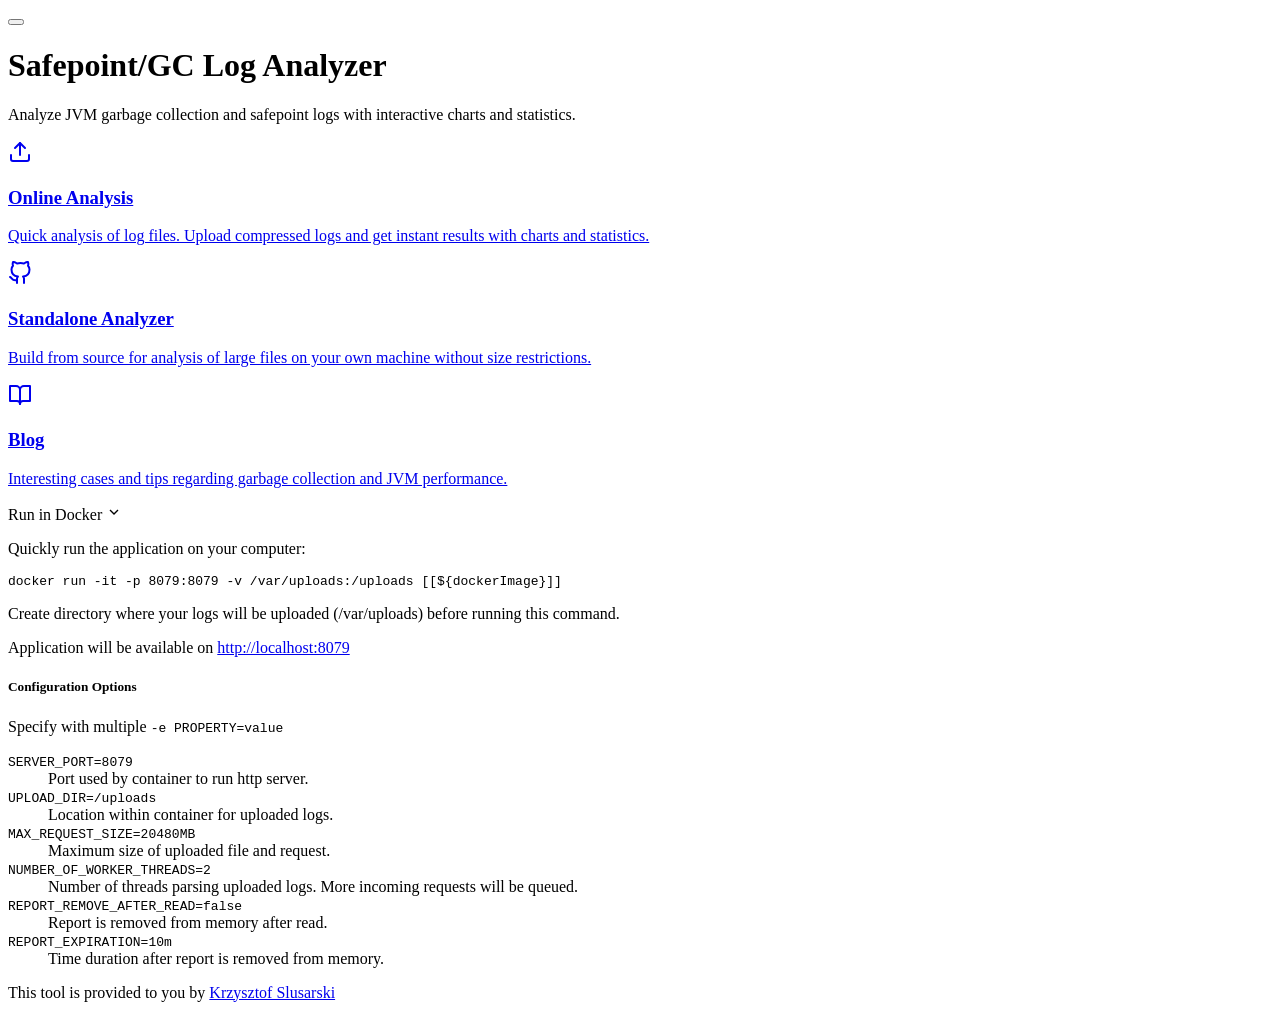
==== gc-logs-analyzer-web/src/main/resources/templates/gc-logs/index.html @ d9919741 "Merge with JVM log viewer" ====
<!DOCTYPE HTML>
<html lang="en" xmlns:th="http://www.thymeleaf.org">
<head>
    <meta charset="utf-8">
    <meta name="viewport" content="width=device-width, initial-scale=1">
    <title>GC Log Analyzer</title>
    <link rel="preconnect" href="https://fonts.googleapis.com">
    <link rel="preconnect" href="https://fonts.gstatic.com" crossorigin>
    <link href="https://fonts.googleapis.com/css2?family=Inter:wght@400;500;600;700;800&display=swap" rel="stylesheet">
    <link href="/css/app.css" rel="stylesheet">
    <link href="/css/gc-logs.css" rel="stylesheet">
    <script src="/js/theme.js"></script>
</head>
<body>
<button class="theme-toggle theme-toggle-fixed" data-theme-toggle aria-label="Toggle dark mode"></button>
<div class="container">
    <div class="hero">
        <h1>Safepoint/GC Log Analyzer</h1>
        <p>Analyze JVM garbage collection and safepoint logs with interactive charts and statistics.</p>
    </div>

    <div class="feature-grid">
        <a href="/upload" class="feature-card">
            <div class="icon icon-upload">
                <svg width="24" height="24" fill="none" stroke="currentColor" stroke-width="2" stroke-linecap="round" stroke-linejoin="round" viewBox="0 0 24 24"><path d="M21 15v4a2 2 0 0 1-2 2H5a2 2 0 0 1-2-2v-4"/><polyline points="17 8 12 3 7 8"/><line x1="12" y1="3" x2="12" y2="15"/></svg>
            </div>
            <h3>Online Analysis</h3>
            <p>Quick analysis of log files. Upload compressed logs and get instant results with charts and statistics.</p>
        </a>
        <a href="https://github.com/krzysztofslusarski/jvm-gc-logs-analyzer" class="feature-card" target="_blank">
            <div class="icon icon-github">
                <svg width="24" height="24" fill="none" stroke="currentColor" stroke-width="2" stroke-linecap="round" stroke-linejoin="round" viewBox="0 0 24 24"><path d="M9 19c-5 1.5-5-2.5-7-3m14 6v-3.87a3.37 3.37 0 0 0-.94-2.61c3.14-.35 6.44-1.54 6.44-7A5.44 5.44 0 0 0 20 4.77 5.07 5.07 0 0 0 19.91 1S18.73.65 16 2.48a13.38 13.38 0 0 0-7 0C6.27.65 5.09 1 5.09 1A5.07 5.07 0 0 0 5 4.77a5.44 5.44 0 0 0-1.5 3.78c0 5.42 3.3 6.61 6.44 7A3.37 3.37 0 0 0 9 18.13V22"/></svg>
            </div>
            <h3>Standalone Analyzer</h3>
            <p>Build from source for analysis of large files on your own machine without size restrictions.</p>
        </a>
        <a href="https://krzysztofslusarski.github.io/" class="feature-card" target="_blank">
            <div class="icon icon-blog">
                <svg width="24" height="24" fill="none" stroke="currentColor" stroke-width="2" stroke-linecap="round" stroke-linejoin="round" viewBox="0 0 24 24"><path d="M2 3h6a4 4 0 0 1 4 4v14a3 3 0 0 0-3-3H2z"/><path d="M22 3h-6a4 4 0 0 0-4 4v14a3 3 0 0 1 3-3h7z"/></svg>
            </div>
            <h3>Blog</h3>
            <p>Interesting cases and tips regarding garbage collection and JVM performance.</p>
        </a>
    </div>

    <div class="card mt-3">
        <div class="card-header" id="dockerToggle">
            Run in Docker
            <svg class="chevron" width="16" height="16" viewBox="0 0 24 24" fill="none" stroke="currentColor" stroke-width="2"><polyline points="6 9 12 15 18 9"/></svg>
        </div>
        <div class="card-body collapse" id="dockerDetails">
            <p>Quickly run the application on your computer:</p>
            <pre><code>docker run -it -p 8079:8079 -v /var/uploads:/uploads [[${dockerImage}]]</code></pre>
            <p class="form-hint">Create directory where your logs will be uploaded (/var/uploads) before running this command.</p>
            <p class="mt-2">Application will be available on <a href="http://localhost:8079" target="_blank">http://localhost:8079</a></p>

            <h5 class="section-subtitle">Configuration Options</h5>
            <p class="form-hint">Specify with multiple <kbd>-e PROPERTY=value</kbd></p>
            <dl>
                <dt><kbd>SERVER_PORT=8079</kbd></dt>
                <dd>Port used by container to run http server.</dd>
                <dt><kbd>UPLOAD_DIR=/uploads</kbd></dt>
                <dd>Location within container for uploaded logs.</dd>
                <dt><kbd>MAX_REQUEST_SIZE=20480MB</kbd></dt>
                <dd>Maximum size of uploaded file and request.</dd>
                <dt><kbd>NUMBER_OF_WORKER_THREADS=2</kbd></dt>
                <dd>Number of threads parsing uploaded logs. More incoming requests will be queued.</dd>
                <dt><kbd>REPORT_REMOVE_AFTER_READ=false</kbd></dt>
                <dd>Report is removed from memory after read.</dd>
                <dt><kbd>REPORT_EXPIRATION=10m</kbd></dt>
                <dd>Time duration after report is removed from memory.</dd>
            </dl>
        </div>
    </div>

    <div class="footer">
        This tool is provided to you by <a href="mailto:ks@gclogs.com">Krzysztof Slusarski</a>
    </div>
</div>
<script>
    document.getElementById('dockerToggle').addEventListener('click', function() {
        var details = document.getElementById('dockerDetails');
        details.classList.toggle('show');
        this.classList.toggle('collapsed');
    });
    document.getElementById('dockerToggle').classList.add('collapsed');
</script>
</body>
</html>
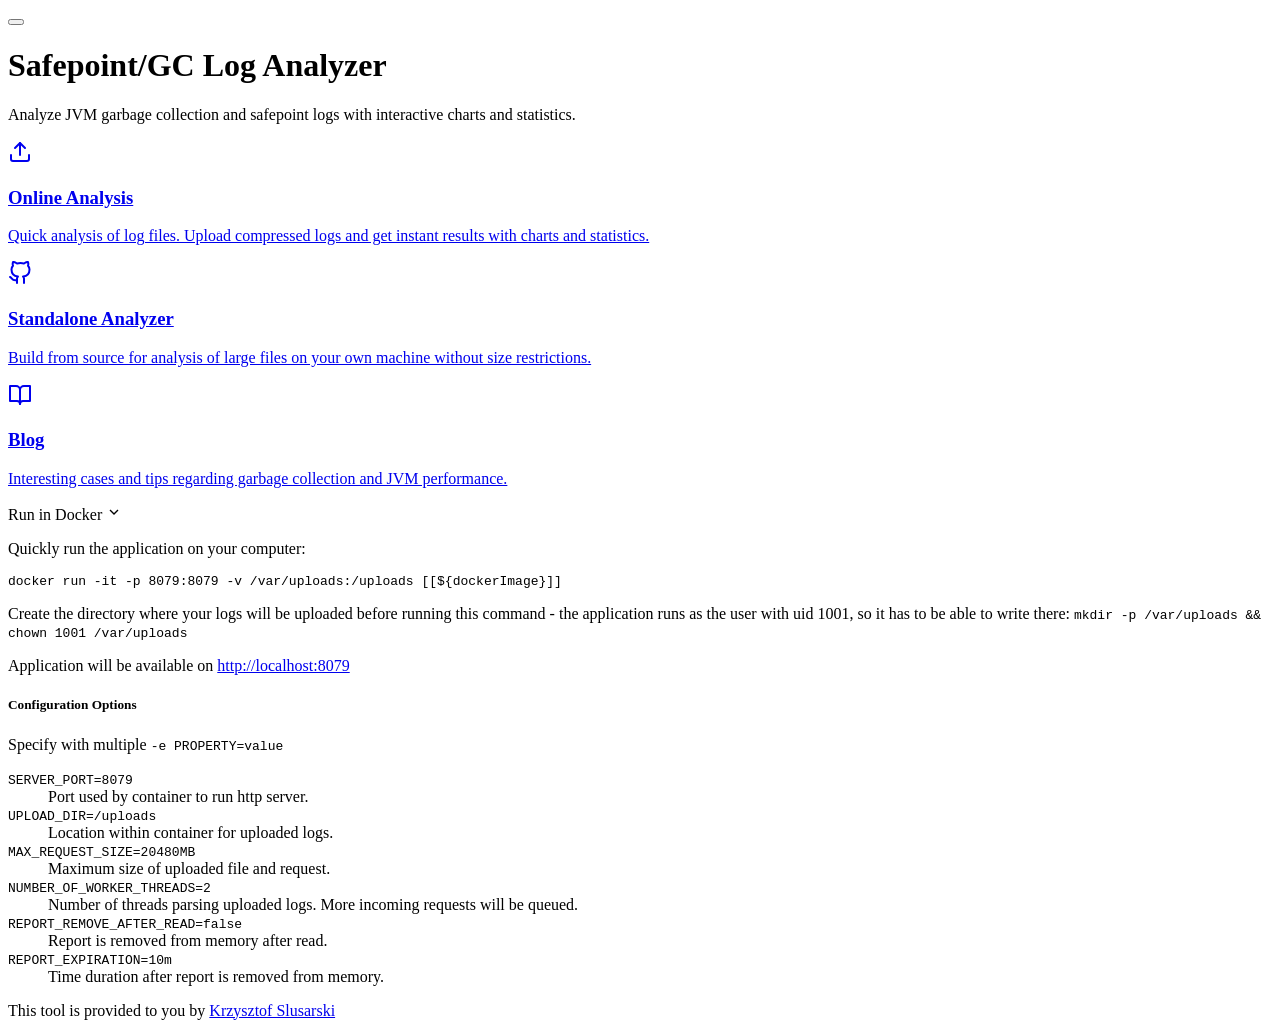
==== commit f8f2afa2: "Docker" ====
--- a/gc-logs-analyzer-web/src/main/resources/templates/gc-logs/index.html
+++ b/gc-logs-analyzer-web/src/main/resources/templates/gc-logs/index.html
@@ -51,7 +51,7 @@
         <div class="card-body collapse" id="dockerDetails">
             <p>Quickly run the application on your computer:</p>
             <pre><code>docker run -it -p 8079:8079 -v /var/uploads:/uploads [[${dockerImage}]]</code></pre>
-            <p class="form-hint">Create directory where your logs will be uploaded (/var/uploads) before running this command.</p>
+            <p class="form-hint">Create the directory where your logs will be uploaded before running this command - the application runs as the user with uid 1001, so it has to be able to write there: <kbd>mkdir -p /var/uploads &amp;&amp; chown 1001 /var/uploads</kbd></p>
             <p class="mt-2">Application will be available on <a href="http://localhost:8079" target="_blank">http://localhost:8079</a></p>
 
             <h5 class="section-subtitle">Configuration Options</h5>
